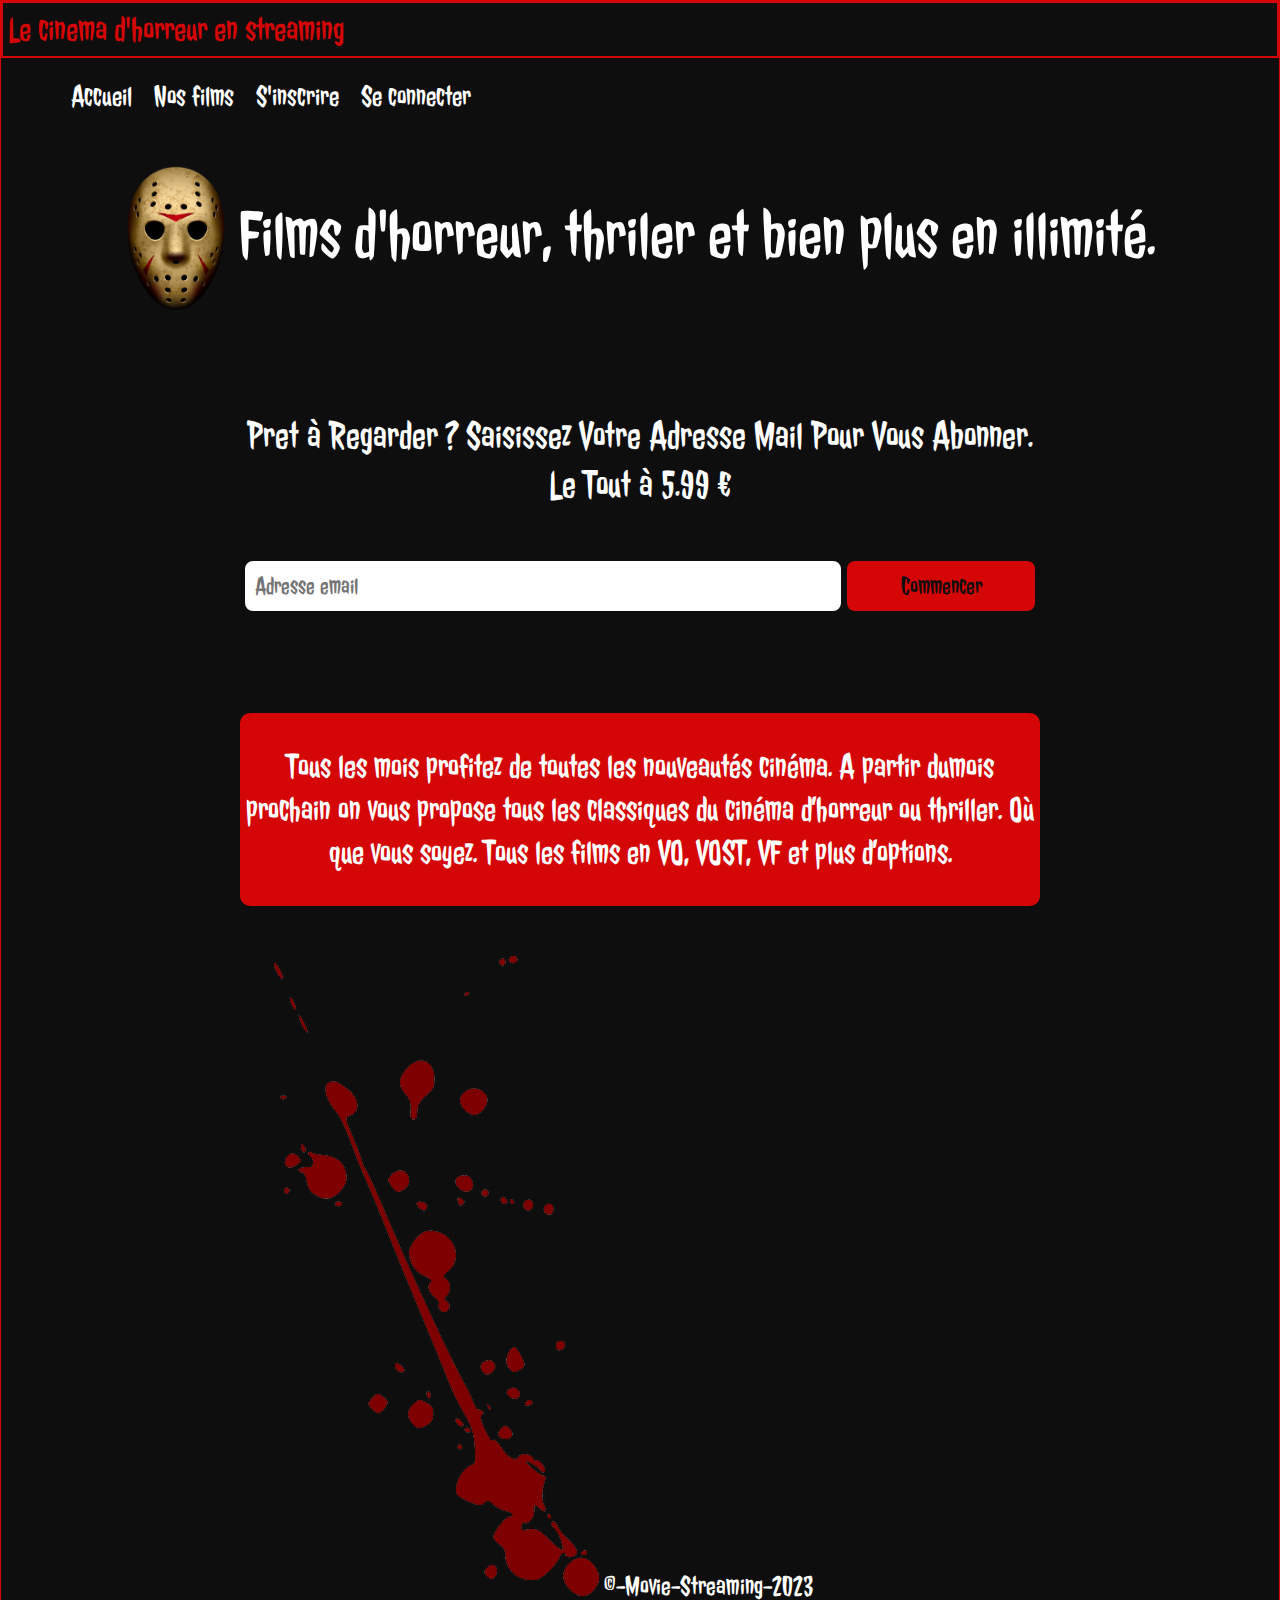
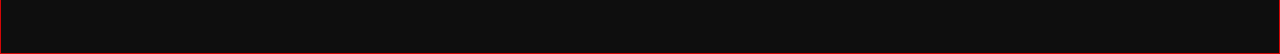
==== index.html @ 793fb9a8 "[ADD] projet streaming horror index page" ====
<!DOCTYPE html>
<html lang="fr">

<head>
    <meta charset="UTF-8">
    <meta name="viewport" content="width=device-width, initial-scale=1.0">
    <title>Le Ciné d'horreur en streaming</title>    
    <link href="https://fonts.googleapis.com/css?family=Jolly+Lodger&display=swap" rel="stylesheet"/>
    <link href="https://fonts.googleapis.com/css?family=Fenix&display=swap" rel="stylesheet"/>
    <link href="./css/main.css" rel="stylesheet" />
</head>
<body>
    <section class="top">
        <p>Le cinema d'horreur en streaming</p>
    </section>
    <nav>
        <ul>
            <li><a href="index.html">Accueil</a></li>
            <li><a href="films.html">Nos films</a></li>
            <li><a href="instription.html">S'inscrire</a></li>
            <li><a href="connection.html">Se connecter</a></li>
        </ul>
    </nav>
    <header>
        <h1>
            <img class="logo" src="./asset/jason.png" alt="logo_jason">
            Films d'horreur, thriler et bien plus en illimité.
        </h1>
    </header>
    <main>
        <section>
            <h2>
                Pret à Regarder ? Saisissez Votre Adresse Mail Pour Vous Abonner.<br>Le Tout à 5.99 €
            </h2>
            <form action="index.php" method="post">
                <input class="email" type="email" name="email" id="email" placeholder="Adresse email">
                <input class="start" type="submit" value="Commencer">
            </form>
            <section class="description">
                <p>
                    Tous les mois profitez de toutes les nouveautés cinéma. A partir dumois prochain on vous propose tous les classiques du cinéma d’horreur ou
                    thriller. Où que vous soyez. Tous les films en VO, VOST, VF et plus d’options.
                </p>
            </section>
        </section>
    </main>
    <footer>
        <p><img class="blo" src="./asset/blood.png" alt="logo_blood">
            &copy;-Movie-Streaming-2023</p>
    </footer>
</body>
</html>
---- css/main.css ----
@import url('./reset.css');

:root{
    --color-primary:rgba(14,14,14,1);
    --color-font: rgba(255,255,255,1);
    --color-border:  rgba(212,6,6,1);
}

body {
    background-color: var(--color-primary);
    color: var(--color-font);
    font-family: 'Jolly Lodger', Regular;
    border: 0.1rem solid var(--color-border);
}

section.top{
    display: block;
    background-color: var(--color-primary);
    border: 0.2rem solid var(--color-border);
    width: 100%;
}

section.top p{
    text-align: left;
    margin: 0.5rem;
    font-size: 3.5rem;
    color: var(--color-border);
}

nav {
    padding: 1rem;
    margin-left: 5rem;
}

nav ul li{
    display: inline-block;
    margin: 1rem;
}

nav ul li a{
    color: var(--color-nav);
    font-size: 3rem;
    text-decoration: none;
}

.logo {
    width: 10rem;
    height: auto;
}

header {
    text-align: center;
    margin: 3rem;
    margin-bottom: 10rem;
}

header h1 {
    font-size: 7rem;
}

main {
    max-width: 80rem;
    margin-left: auto;
    margin-right: auto;
}

h2 {
    text-align: center;
    font-size: 4rem;
}

form{
    margin: 5rem 0;
    width: 100%;
}

form label{
    display: block;
    font-size: 2.6rem;
}

form input{
    background-color: rgba(0,0,0,0);
    border: 0.2rem solid var(--color-primary);
    font-family: 'Jolly Lodger', Regular;
    width: 100%;
    padding: 1rem;
    color: var(--color-font-secondary);
    font-size: 2.5rem;
}

form input.email {
    width: 75%;
    background-color: var(--color-font);
    border-radius: 10px;
    color: rgba(14,14,14,1);
}

form input.start {
    background-color: var(--color-border);
    border: 0.2rem solid;
    border-radius: 10px;
    font-size: 2.5rem;
    font-family: 'Jolly Lodger', Regular;
    width: 24%;
    padding: 1rem;
    margin-bottom: 5rem;
    color: rgba(14,14,14,1);
}

form select {
    background-color: rgba(0,0,0,0);
    border: 0.2rem solid var(--color-border);
    font-family: 'Jolly Lodger', Regular;
    width: 100%;
    padding: 1rem;
    color: var(--color-font-secondary);
    font-size: 2.5rem;
}

form input.valider {
    background-color: var(--color-font);
    border: 0.2rem solid var(--color-font);
    font-size: 2.5rem;
    font-family: 'Jolly Lodger', Regular;
    margin-left: auto;
    margin-right: auto;
    width: 25%;
    padding: 1rem;
    color: #fff;
}

section.description{
    margin-left: auto;
    margin-right: auto;
    display: block;
    border-radius: 10px;
    background-color: var(--color-border);
    border: 0.2rem solid var(--color-border);
    width: 100%;
}

section form{
    text-align: center;
}

section p{
    text-align: center;
    margin: 3rem 0;
    font-size: 3.5rem;
}

li{
    display: inline-block;
}

footer {
    text-align: center;
    margin-right: 15%;
    padding: 5rem;
}

footer p {
    font-size: 2.8rem;
}

footer p img {
    vertical-align: left;
}
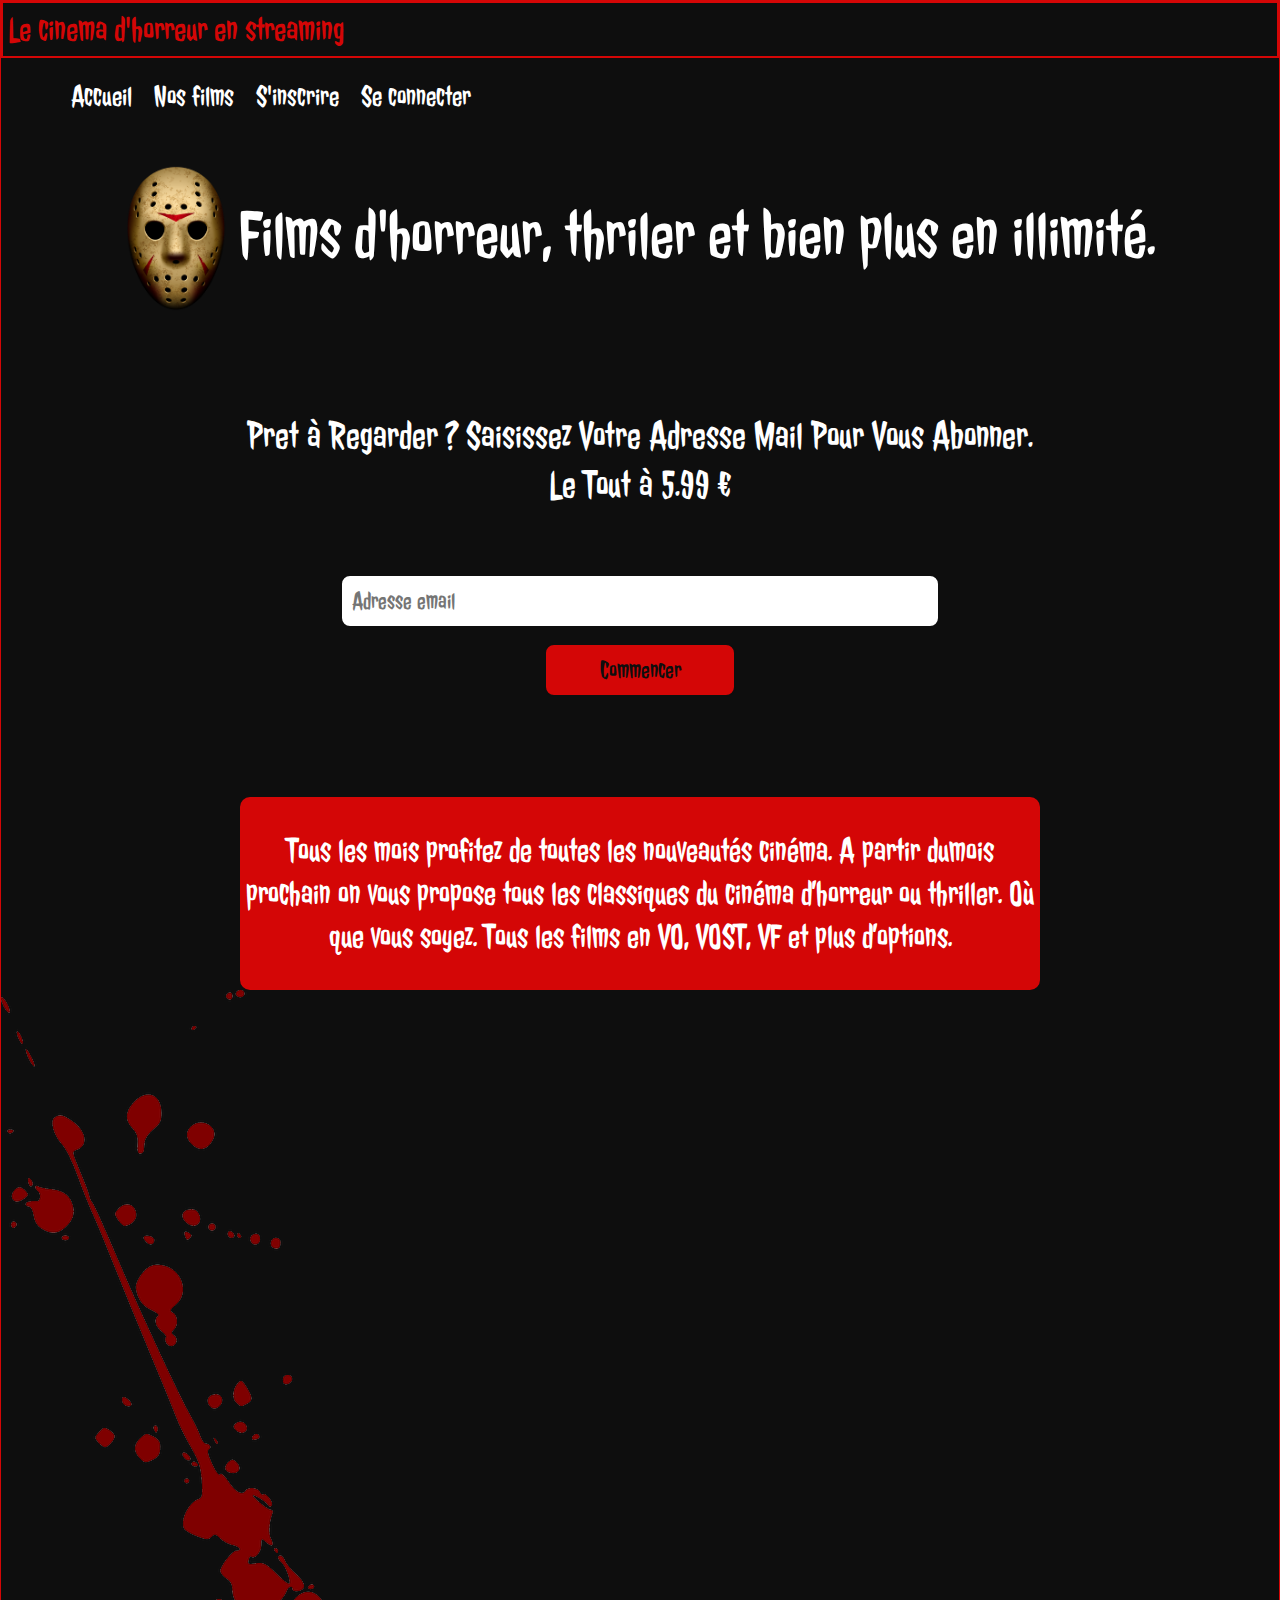
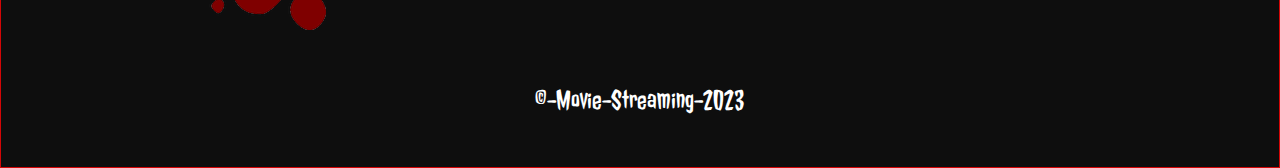
==== commit 42e2c9ba: "[ADD] connection page" ====
--- a/index.html
+++ b/index.html
@@ -44,9 +44,9 @@
             </section>
         </section>
     </main>
+    <img class="blo" src="./asset/blood.png" alt="logo_blood">
     <footer>
-        <p><img class="blo" src="./asset/blood.png" alt="logo_blood">
-            &copy;-Movie-Streaming-2023</p>
+        <p>&copy;-Movie-Streaming-2023</p>
     </footer>
 </body>
 </html>--- a/css/main.css
+++ b/css/main.css
@@ -48,6 +48,10 @@
     height: auto;
 }
 
+.grimoire {
+    width: 20rem;
+    height: auto;
+}
 header {
     text-align: center;
     margin: 3rem;
@@ -67,6 +71,12 @@
 h2 {
     text-align: center;
     font-size: 4rem;
+}
+
+h3 {
+    text-align: center;
+    font-size: 10rem;
+    padding-top: 5rem;
 }
 
 form{
@@ -93,6 +103,15 @@
     width: 75%;
     background-color: var(--color-font);
     border-radius: 10px;
+    margin: 1.5rem;
+    color: rgba(14,14,14,1);
+}
+
+form input.pwd {
+    width: 75%;
+    background-color: var(--color-font);
+    border-radius: 10px;
+    margin: 1.5rem;
     color: rgba(14,14,14,1);
 }
 
@@ -104,6 +123,16 @@
     font-family: 'Jolly Lodger', Regular;
     width: 24%;
     padding: 1rem;
+    margin-bottom: 5rem;
+    color: rgba(14,14,14,1);
+}
+
+form input.start_mid {
+    background-color: var(--color-border);
+    border: 0.2rem solid;
+    border-radius: 10px;
+    font-size: 2.5rem;
+    width: 34%;
     margin-bottom: 5rem;
     color: rgba(14,14,14,1);
 }
@@ -133,7 +162,6 @@
 section.description{
     margin-left: auto;
     margin-right: auto;
-    display: block;
     border-radius: 10px;
     background-color: var(--color-border);
     border: 0.2rem solid var(--color-border);
@@ -156,14 +184,9 @@
 
 footer {
     text-align: center;
-    margin-right: 15%;
     padding: 5rem;
 }
 
 footer p {
     font-size: 2.8rem;
-}
-
-footer p img {
-    vertical-align: left;
 }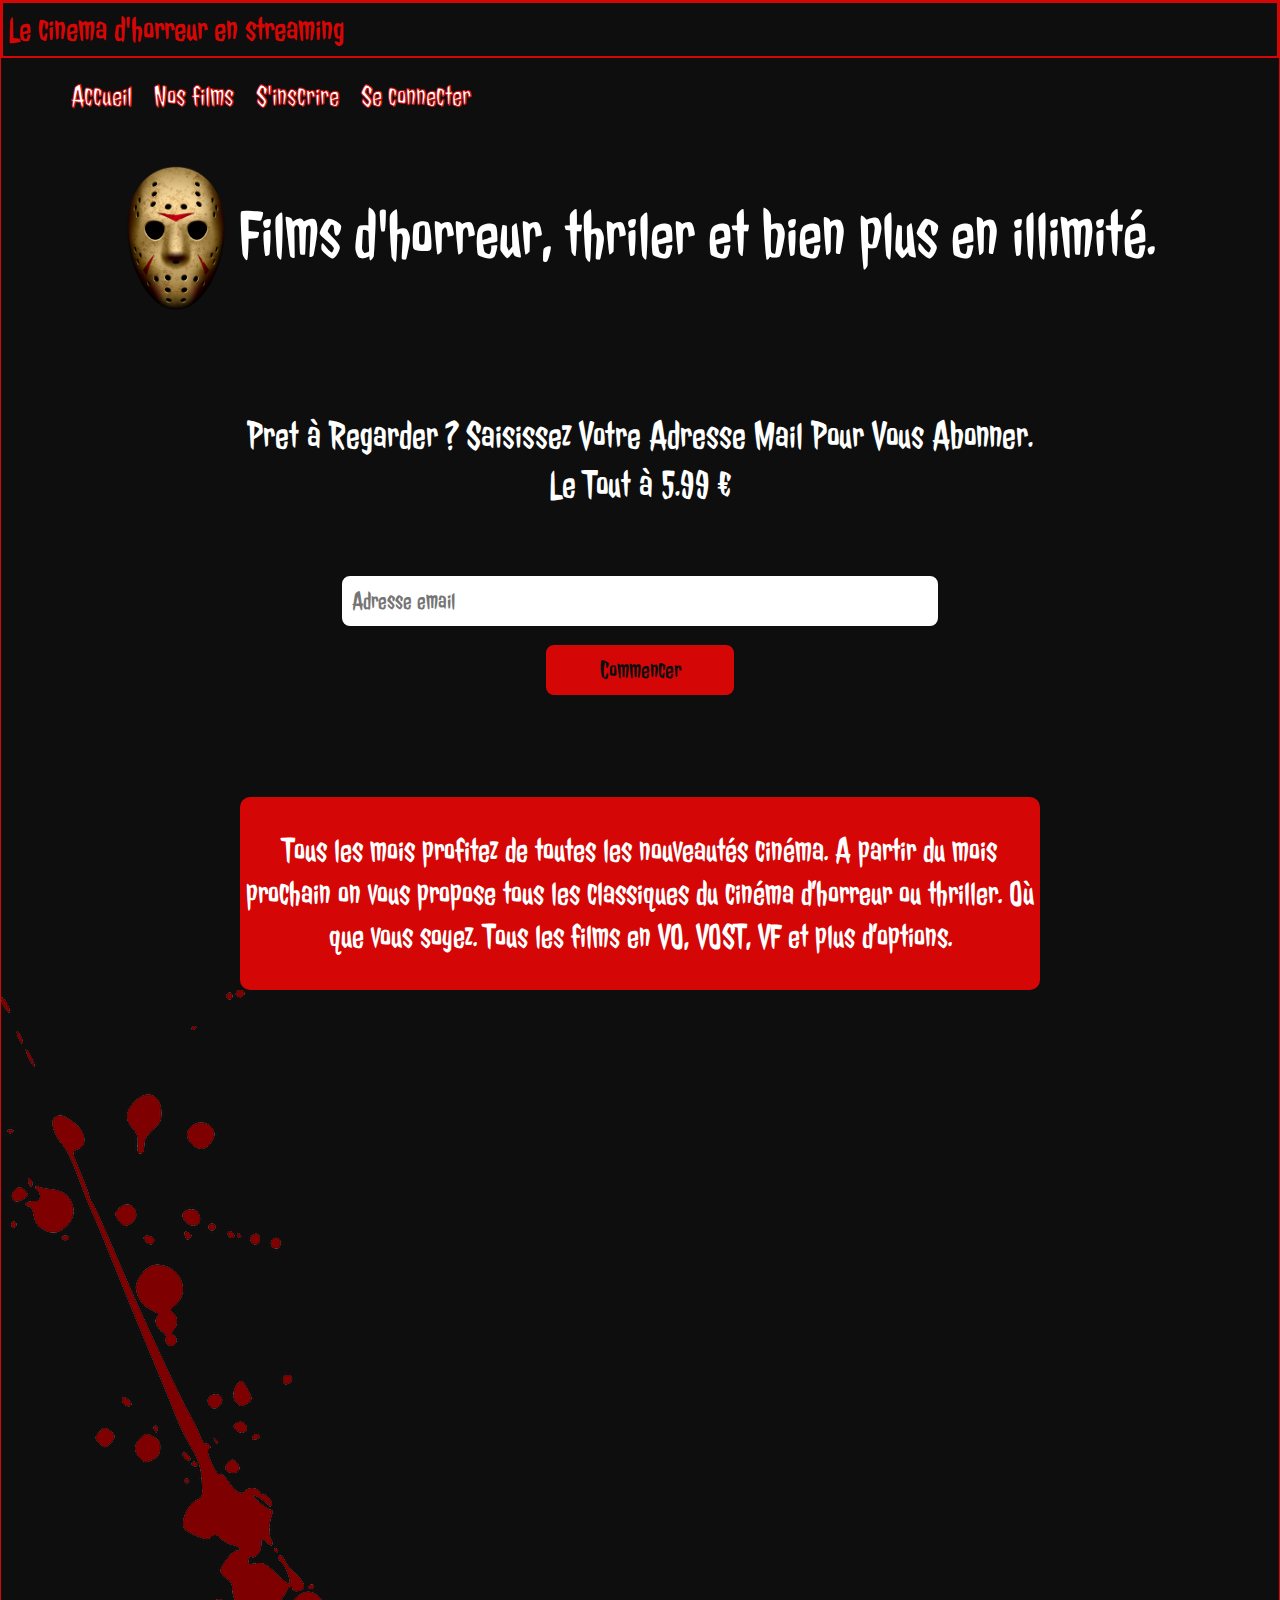
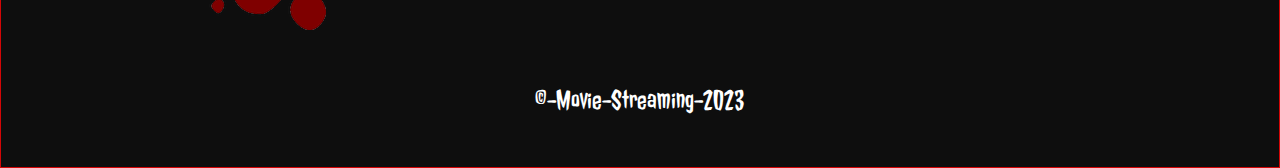
==== commit c47f6302: "[MODIF] add copyright for the README" ====
--- a/index.html
+++ b/index.html
@@ -17,7 +17,7 @@
         <ul>
             <li><a href="index.html">Accueil</a></li>
             <li><a href="films.html">Nos films</a></li>
-            <li><a href="instription.html">S'inscrire</a></li>
+            <li><a href="inscription.html">S'inscrire</a></li>
             <li><a href="connection.html">Se connecter</a></li>
         </ul>
     </nav>
@@ -38,7 +38,7 @@
             </form>
             <section class="description">
                 <p>
-                    Tous les mois profitez de toutes les nouveautés cinéma. A partir dumois prochain on vous propose tous les classiques du cinéma d’horreur ou
+                    Tous les mois profitez de toutes les nouveautés cinéma. A partir du mois prochain on vous propose tous les classiques du cinéma d’horreur ou
                     thriller. Où que vous soyez. Tous les films en VO, VOST, VF et plus d’options.
                 </p>
             </section>
--- a/css/main.css
+++ b/css/main.css
@@ -38,9 +38,11 @@
 }
 
 nav ul li a{
-    color: var(--color-nav);
+    color: var(--color-font);
     font-size: 3rem;
     text-decoration: none;
+    -webkit-text-stroke-width: 1px;
+    -webkit-text-stroke-color: var(--color-border);
 }
 
 .logo {
@@ -77,6 +79,8 @@
     text-align: center;
     font-size: 10rem;
     padding-top: 5rem;
+    -webkit-text-stroke-width: 2px;
+    -webkit-text-stroke-color: var(--color-border);
 }
 
 form{
@@ -95,19 +99,11 @@
     font-family: 'Jolly Lodger', Regular;
     width: 100%;
     padding: 1rem;
-    color: var(--color-font-secondary);
+    color: var(--color-border);
     font-size: 2.5rem;
 }
 
 form input.email {
-    width: 75%;
-    background-color: var(--color-font);
-    border-radius: 10px;
-    margin: 1.5rem;
-    color: rgba(14,14,14,1);
-}
-
-form input.pwd {
     width: 75%;
     background-color: var(--color-font);
     border-radius: 10px;
@@ -120,7 +116,6 @@
     border: 0.2rem solid;
     border-radius: 10px;
     font-size: 2.5rem;
-    font-family: 'Jolly Lodger', Regular;
     width: 24%;
     padding: 1rem;
     margin-bottom: 5rem;
@@ -140,10 +135,9 @@
 form select {
     background-color: rgba(0,0,0,0);
     border: 0.2rem solid var(--color-border);
-    font-family: 'Jolly Lodger', Regular;
     width: 100%;
     padding: 1rem;
-    color: var(--color-font-secondary);
+    color: var(--color-border);
     font-size: 2.5rem;
 }
 
@@ -151,7 +145,6 @@
     background-color: var(--color-font);
     border: 0.2rem solid var(--color-font);
     font-size: 2.5rem;
-    font-family: 'Jolly Lodger', Regular;
     margin-left: auto;
     margin-right: auto;
     width: 25%;
@@ -168,6 +161,10 @@
     width: 100%;
 }
 
+section img{
+    width: 100%;
+    height: auto;
+}
 section form{
     text-align: center;
 }
@@ -189,4 +186,8 @@
 
 footer p {
     font-size: 2.8rem;
+}
+
+ body img.tache {
+    transform: rotate(90deg);
 }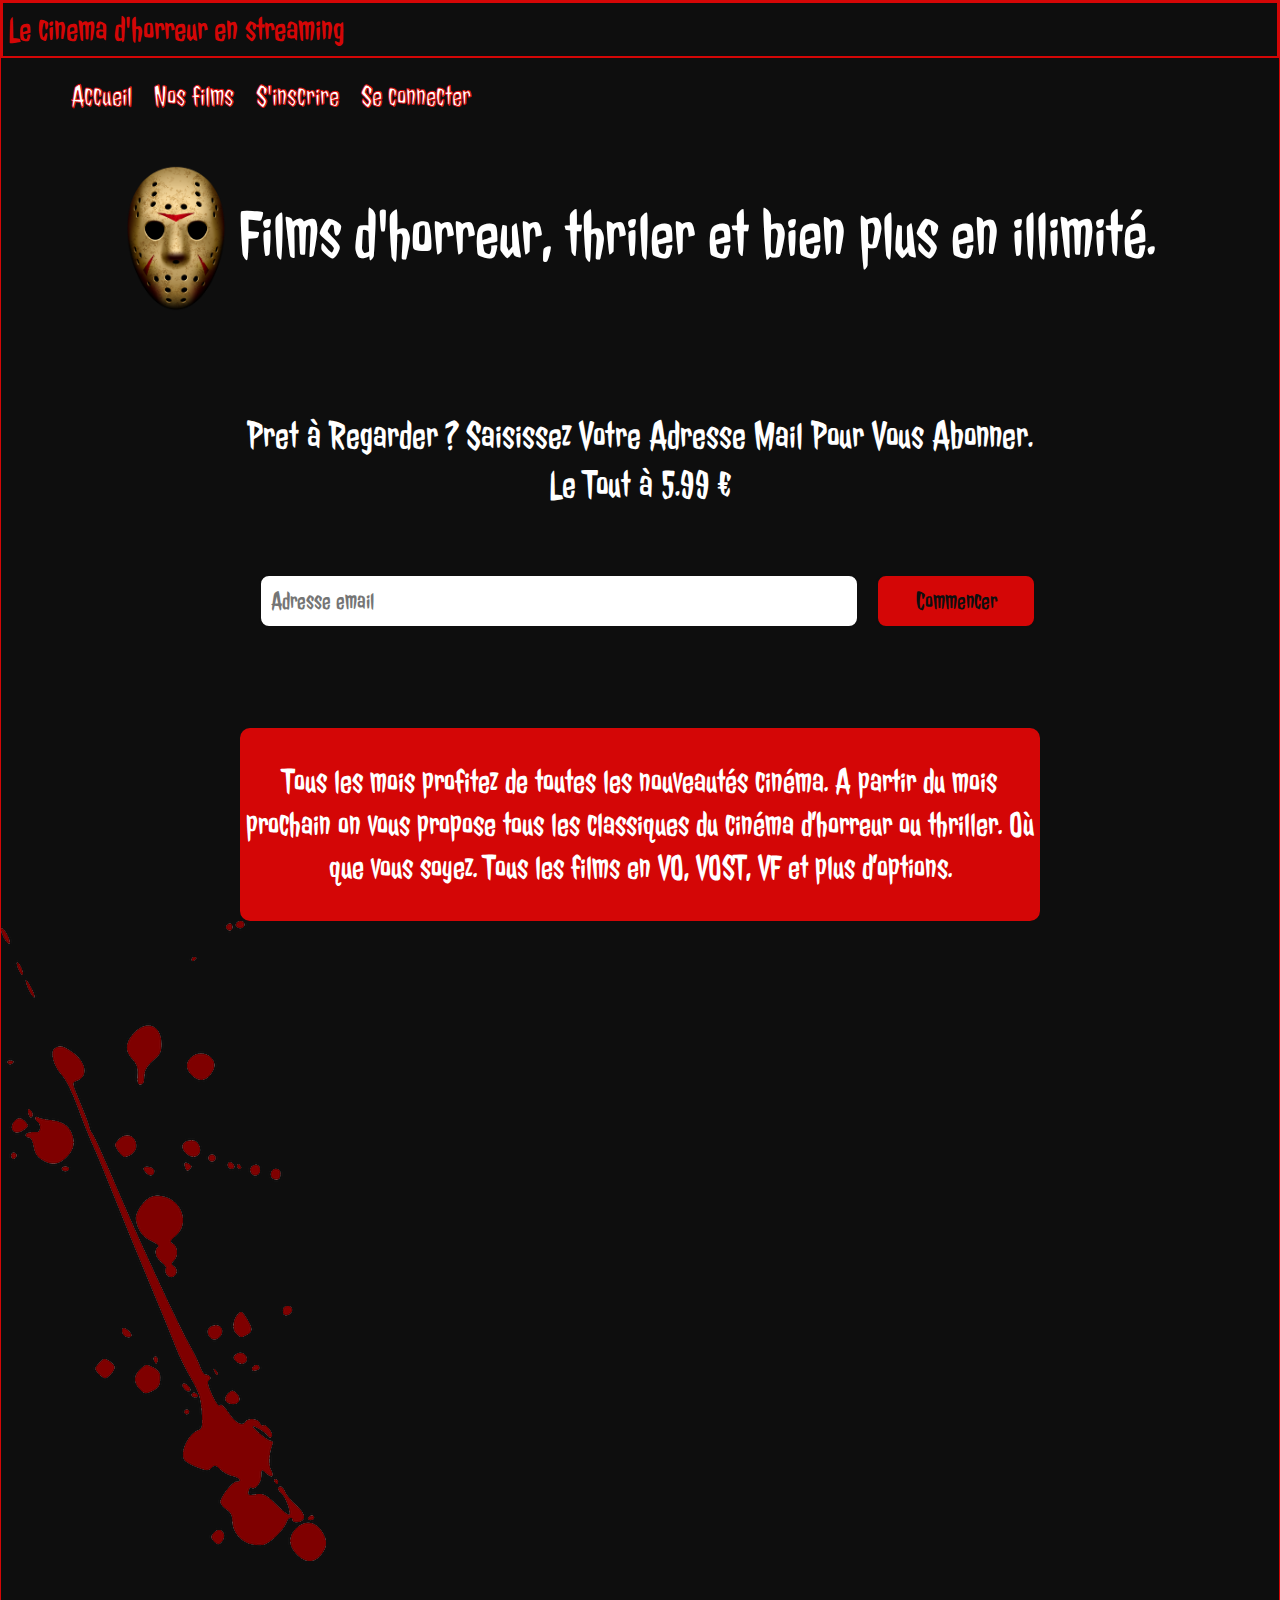
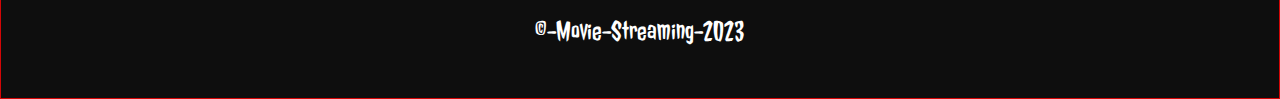
==== commit beea6d0d: "[MODIF] index" ====
--- a/index.html
+++ b/index.html
@@ -32,7 +32,7 @@
             <h2>
                 Pret à Regarder ? Saisissez Votre Adresse Mail Pour Vous Abonner.<br>Le Tout à 5.99 €
             </h2>
-            <form action="index.php" method="post">
+            <form action="./films.html" method="post">
                 <input class="email" type="email" name="email" id="email" placeholder="Adresse email">
                 <input class="start" type="submit" value="Commencer">
             </form>
--- a/css/main.css
+++ b/css/main.css
@@ -83,6 +83,22 @@
     -webkit-text-stroke-color: var(--color-border);
 }
 
+h4 {
+    text-align: left;
+    font-size: 5rem;
+    padding-top: 2rem;
+    -webkit-text-stroke-width: 2px;
+    -webkit-text-stroke-color: var(--color-border);
+}
+
+.tv {
+    width: 22rem;
+    height: auto;
+    border-radius: 10px;
+    float: right;
+    display: inline;
+}
+
 form{
     margin: 5rem 0;
     width: 100%;
@@ -116,7 +132,7 @@
     border: 0.2rem solid;
     border-radius: 10px;
     font-size: 2.5rem;
-    width: 24%;
+    width: 20%;
     padding: 1rem;
     margin-bottom: 5rem;
     color: rgba(14,14,14,1);
@@ -151,7 +167,9 @@
     padding: 1rem;
     color: #fff;
 }
-
+section div p{
+    text-align: left;
+}
 section.description{
     margin-left: auto;
     margin-right: auto;
@@ -161,6 +179,27 @@
     width: 100%;
 }
 
+section.galerie p{
+    text-align: left;
+    font-size: 5rem;
+    padding-top: 15rem;
+    -webkit-text-stroke-width: 2px;
+    -webkit-text-stroke-color: var(--color-border);
+}
+
+.grid { 
+    display: grid;
+    grid-template-columns: 1fr 1fr 1fr 1fr 1fr 1fr;
+    grid-gap: 0.5rem;
+    align-items:stretch;
+    justify-items: center;
+}
+
+.grid img {
+    max-width: 90%;
+    max-height: 85%;
+}
+
 section img{
     width: 100%;
     height: auto;
@@ -177,6 +216,11 @@
 
 li{
     display: inline-block;
+}
+
+.blo2{
+    margin-left: auto;
+    display: block;
 }
 
 footer {
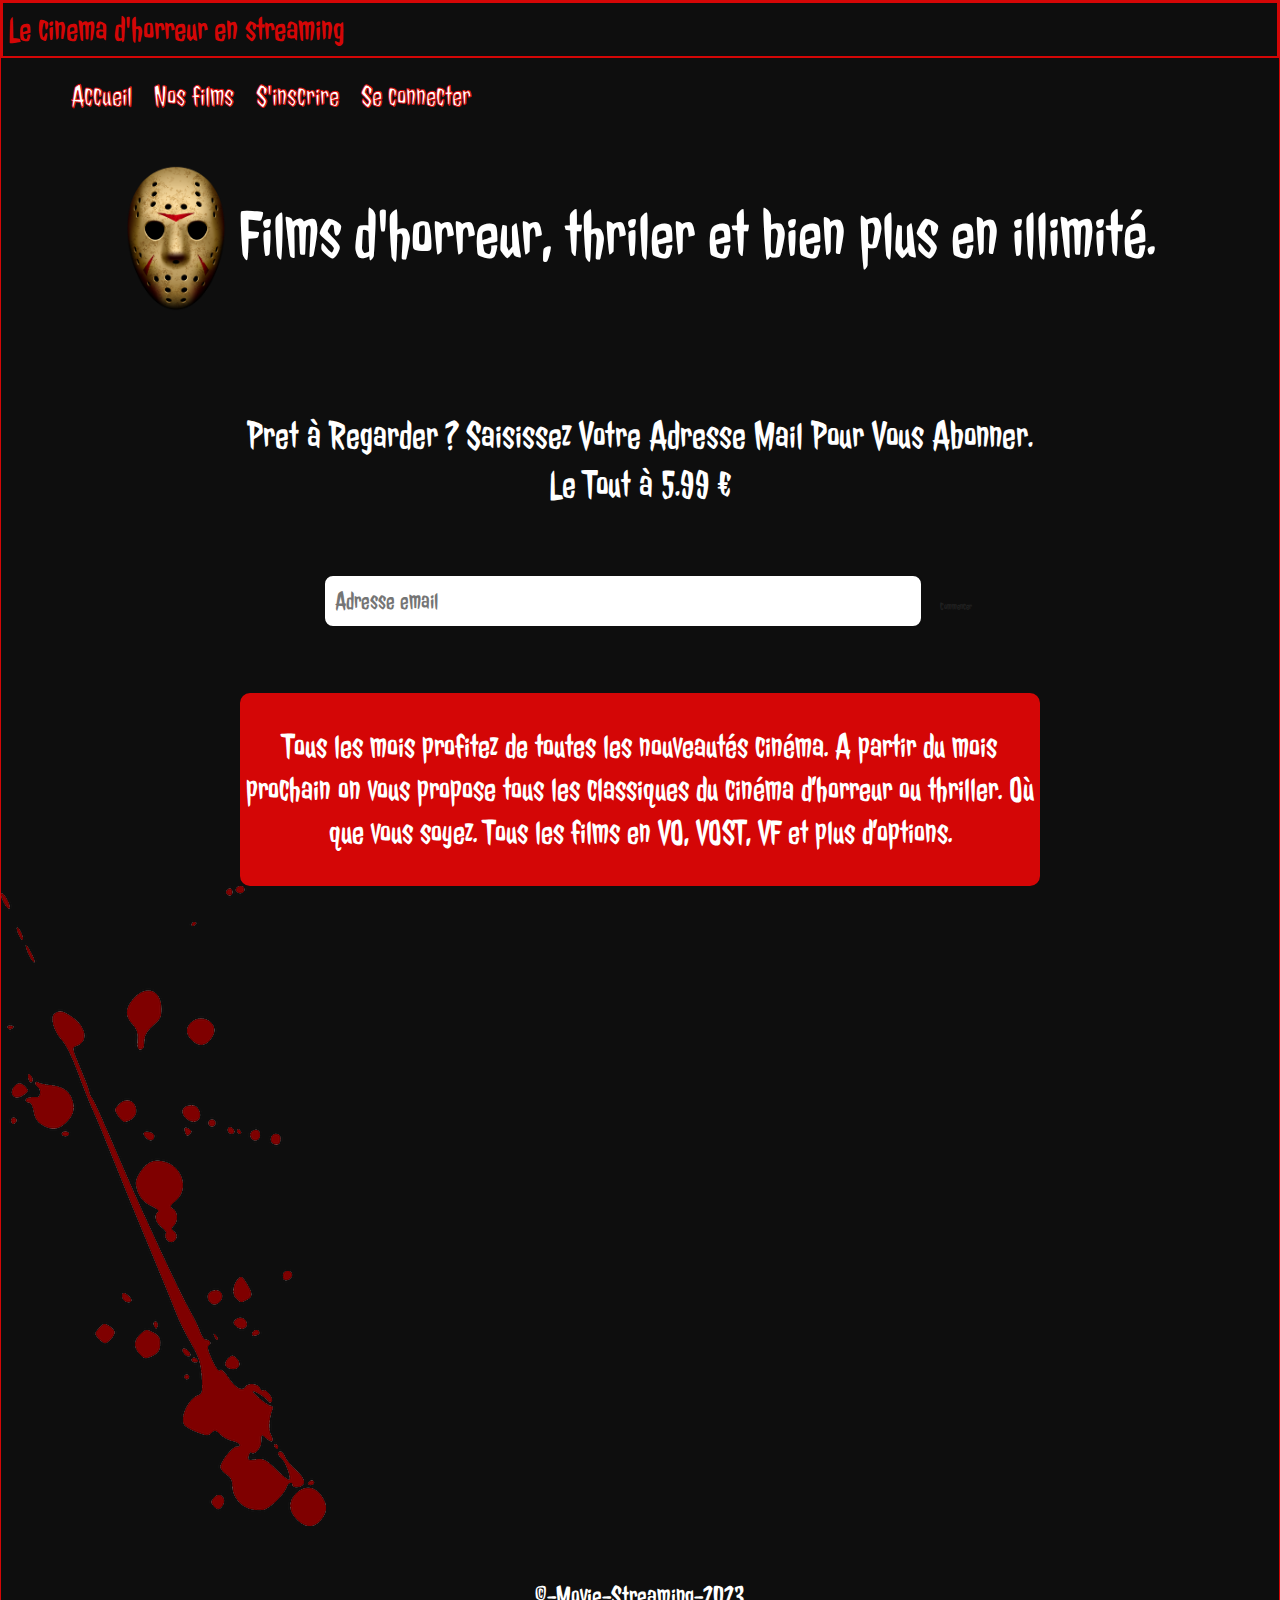
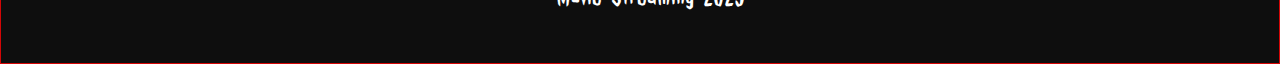
==== commit a06942c8: "[MODIF] redirect link of the form frim accueil to films page" ====
--- a/index.html
+++ b/index.html
@@ -32,9 +32,9 @@
             <h2>
                 Pret à Regarder ? Saisissez Votre Adresse Mail Pour Vous Abonner.<br>Le Tout à 5.99 €
             </h2>
-            <form action="./films.html" method="post">
+            <form action="index.html" method="post">
                 <input class="email" type="email" name="email" id="email" placeholder="Adresse email">
-                <input class="start" type="submit" value="Commencer">
+                <a class="start" href="./films.html">Commencer</a>
             </form>
             <section class="description">
                 <p>
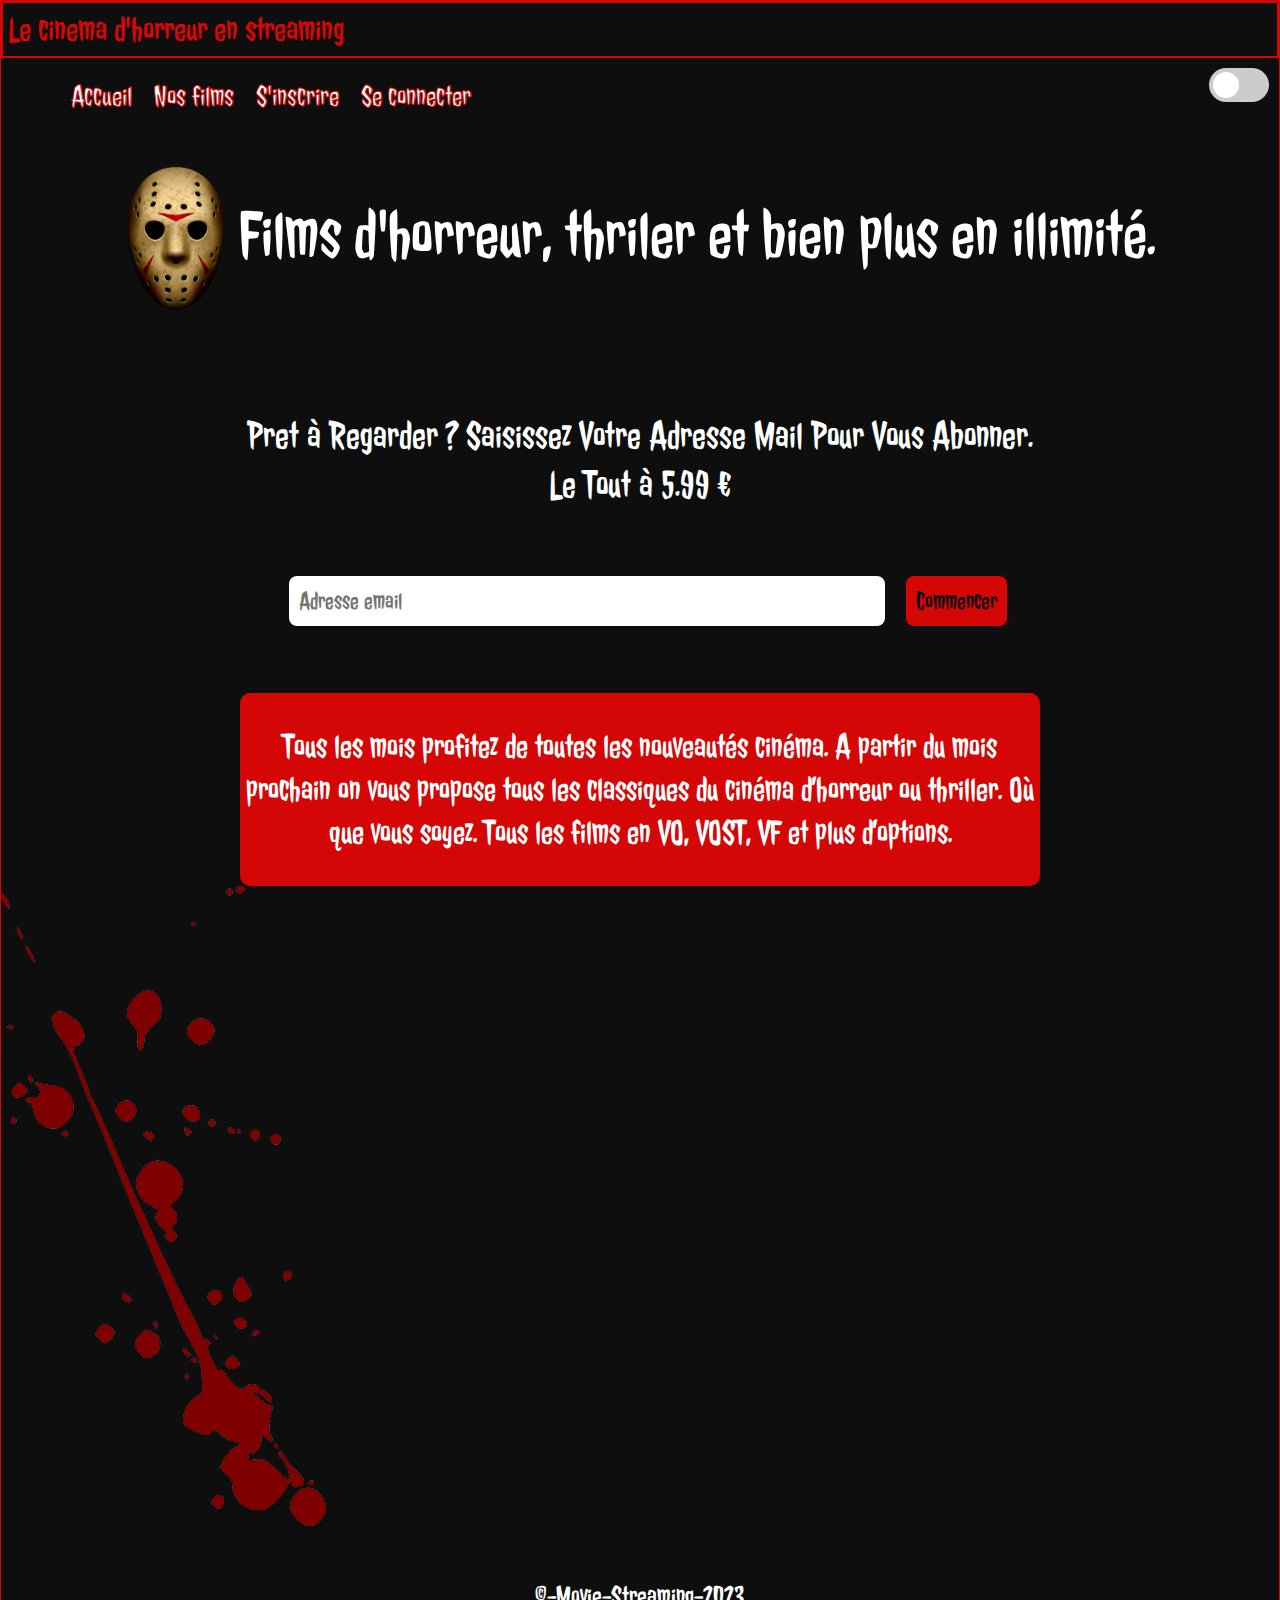
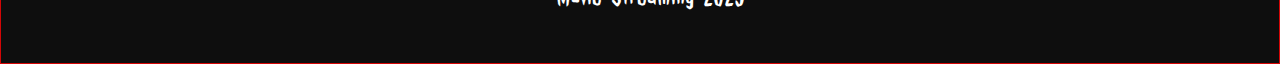
==== commit 299465ca: "[ADD] mode dark and light added" ====
--- a/index.html
+++ b/index.html
@@ -19,6 +19,12 @@
             <li><a href="films.html">Nos films</a></li>
             <li><a href="inscription.html">S'inscrire</a></li>
             <li><a href="connection.html">Se connecter</a></li>
+            <div class="theme-switch-container"> 
+                <label class="theme-slider" for="checkbox"> 
+                    <input type="checkbox" id="checkbox" /> 
+                    <div class="round slider"></div> 
+                </label> 
+            </div> 
         </ul>
     </nav>
     <header>
@@ -48,5 +54,6 @@
     <footer>
         <p>&copy;-Movie-Streaming-2023</p>
     </footer>
+    <script type="module" src="./js/app.js"></script>
 </body>
 </html>--- a/css/main.css
+++ b/css/main.css
@@ -5,6 +5,12 @@
     --color-font: rgba(255,255,255,1);
     --color-border:  rgba(212,6,6,1);
 }
+
+[theme="dark"] { 
+    --color-primary:rgba(255,255,255,1);
+    --color-font: rgba(14,14,14,1);
+    --color-border:  rgba(212,6,6,1);
+} 
 
 body {
     background-color: var(--color-primary);
@@ -127,12 +133,11 @@
     color: rgba(14,14,14,1);
 }
 
-form input.start {
+form a.start {
     background-color: var(--color-border);
     border: 0.2rem solid;
     border-radius: 10px;
     font-size: 2.5rem;
-    width: 20%;
     padding: 1rem;
     margin-bottom: 5rem;
     color: rgba(14,14,14,1);
@@ -234,4 +239,60 @@
 
  body img.tache {
     transform: rotate(90deg);
+}
+
+.theme-switch-container { 
+    display: flex; 
+    align-items: center;
+    float: right;
+
+} 
+  
+.theme-slider { 
+    display: inline-block; 
+    height: 34px; 
+    position: relative;
+    width: 60px; 
+} 
+  
+.theme-slider input { 
+    display: none; 
+} 
+  
+.slider { 
+    background-color: #ccc; 
+    bottom: 0; 
+    cursor: pointer; 
+    left: 0; 
+    position: absolute; 
+    right: 0; 
+    top: 0; 
+    transition: .4s; 
+} 
+  
+.slider:before { 
+    background-color: #fff; 
+    bottom: 4px; 
+    content: ""; 
+    height: 26px; 
+    left: 4px; 
+    position: absolute; 
+    transition: .4s; 
+    width: 26px; 
+} 
+  
+input:checked+.slider { 
+    background-color: #000000; 
+} 
+  
+input:checked+.slider:before { 
+    transform: translateX(26px); 
+} 
+  
+.slider.round { 
+    border-radius: 34px; 
+} 
+  
+.slider.round:before { 
+    border-radius: 50%; 
 }